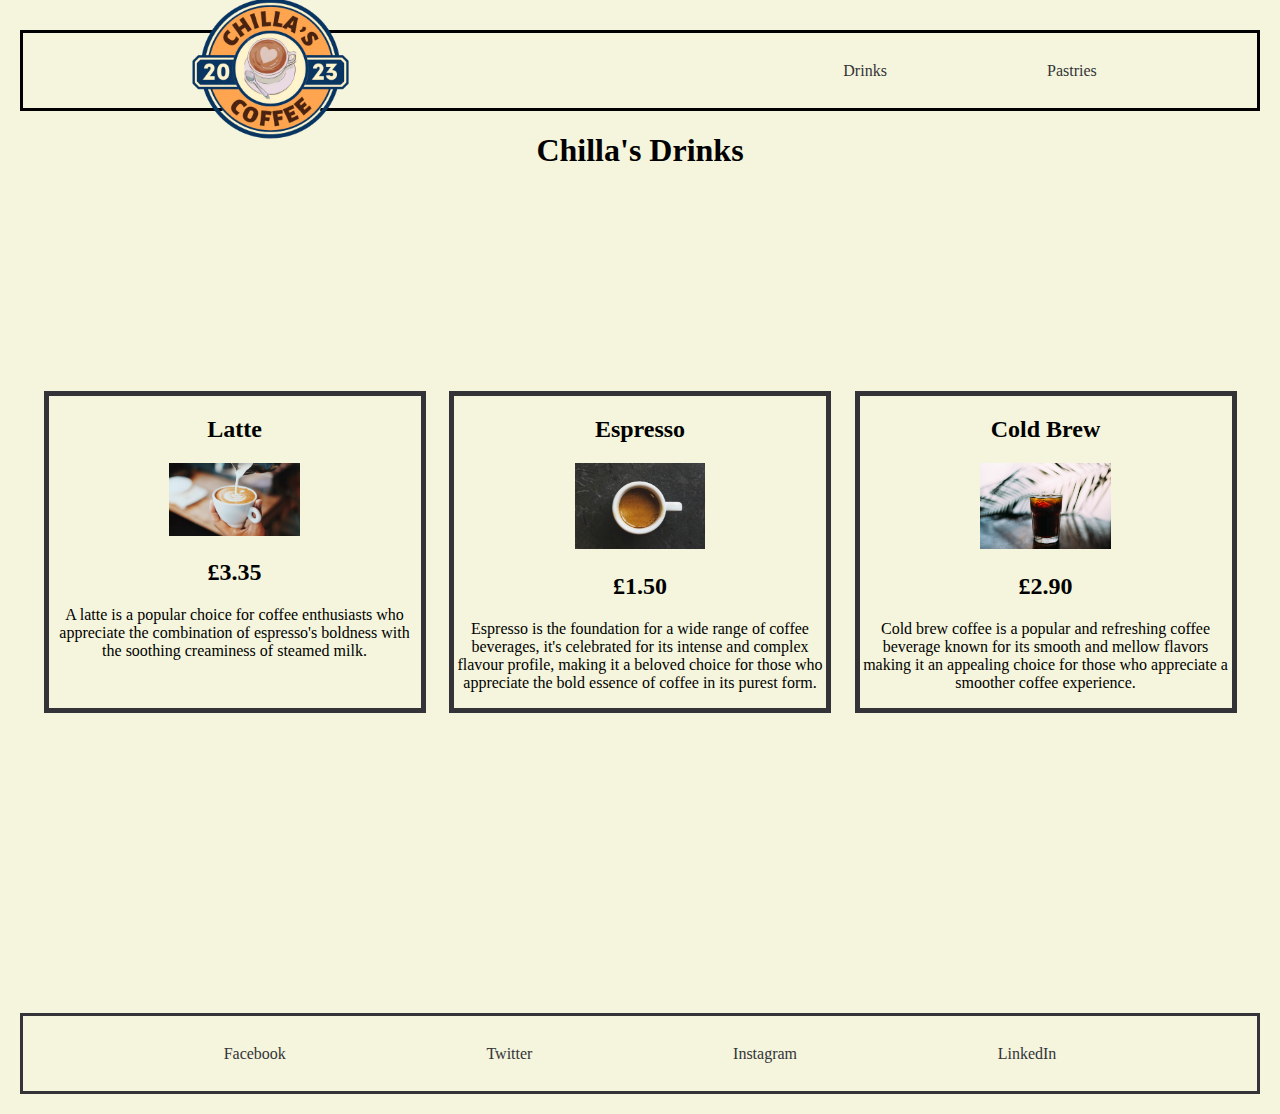
==== Drinkspage.html @ fb298c72 "Add files via upload" ====
<!DOCTYPE html>
<html lang="en">
<head>
    <meta charset="UTF-8">
    <meta name="viewport" content="width=device-width, initial-scale=1.0">
    <link rel="stylesheet" href="style.css">
    <title>Chilla's Drinks</title>
</head>
<body>

<div id="navbar">
    <a href="index.html"><img src="homebutton.png"alt="Company logo"></a>
    <a href="Drinkspage.html">Drinks</a>
    <a href="Foodpage.html">Pastries</a>
    
</div>

<h1 id="header-drinks">Chilla's Drinks</h1>
    
<div id="drinksmenu-content">
    <div class="drinksmenu">
        <h2>Latte</h2>
        <img src="latte.jpeg"alt="a cup of latte">
        <h2>£3.35</h2>
        <p>A latte is a popular choice for coffee enthusiasts who appreciate the combination of espresso's boldness with the soothing creaminess of steamed milk.</p>
    </div>
    <div class="drinksmenu">
        <h2>Espresso</h2>
        <img src="espresso.jpeg"alt="a cup of espresso">
        <h2>£1.50</h2>
        <p>Espresso is the foundation for a wide range of coffee beverages, it's celebrated for its intense and complex flavour profile,
             making it a beloved choice for those who appreciate the bold essence of coffee in its purest form. </p>
    </div>
    <div class="drinksmenu">
        <h2>Cold Brew</h2>
        <img src="cold_brew.jpeg"alt="a glass of cold brew">
        <h2>£2.90</h2>
        <P>Cold brew coffee is a popular and refreshing coffee beverage known for its smooth and mellow flavors
             making it an appealing choice for those who appreciate a smoother coffee experience. </P>
    </div>

</div>

</body>
<footer>

    <div id="footerbar">
        <a href="https://en-gb.facebook.com/"target="_blank">Facebook</a>
        <a href="https://twitter.com/?lang=en-gb"target="_blank">Twitter</a> 
        <a href="https://www.instagram.com/"target="_blank">Instagram</a>
        <a href="https://gb.linkedin.com/"target="_blank">LinkedIn</a>
    </div>
    
</footer>
</html>
---- style.css ----
body{
    margin: 20px;
    margin-top: 30px;
    font-family: 'Times New Roman', Times, serif;
    background-color: #f4f5dc; 
}
#navbar{
    border-color: #333338(240, 5%, 15%);
    border-style: solid;
    height: 75px;
    display: flex;
    justify-content:space-evenly;
    align-items: center; 
}

#navbar a{
    text-decoration: none;
    color: #333338;
}

#navbar a:hover{
    font-size: 30px;
}

img {
    width: 35%;
    align-items: center;
}

h1{
    display: flex;
    justify-content: center;
    align-items: center; 
}

h2{
    display: flex;
    justify-content: center;
    align-items: center 
}

#img1{
    display: flex;
    justify-content: center;
}

#main1{
    /* margin-left: 400px;
    margin-right: 400px; */
    margin-bottom: 100px;
    /* align-items: center; */
    /* justify-content: center; */
    text-align: center;
}

#foodmenu-content{
    /* border: crimson 5px solid; */
    display: flex;
    justify-content: space-evenly;

}

.foodmenu{
    border: #333338 5px solid;
    width: 30%;
    margin-top: 200px;
    margin-bottom: 300px;
    text-align: center;
}

#drinksmenu-content{
    display: flex;
    justify-content: space-evenly;
}

.drinksmenu{
    border: #333338 5px solid;
    width: 30%;
    margin-top: 200px;
    margin-bottom: 300px;
    text-align: center;
}









#footerbar{
    border-color: #333338;
    border-style: solid;
    height: 75px;
    display: flex;
    justify-content:space-evenly;
    align-items: center;
}

#footerbar a:hover{
    font-size: 30px;
}

#footerbar a{
    text-decoration: none;
    color: #333338;
}
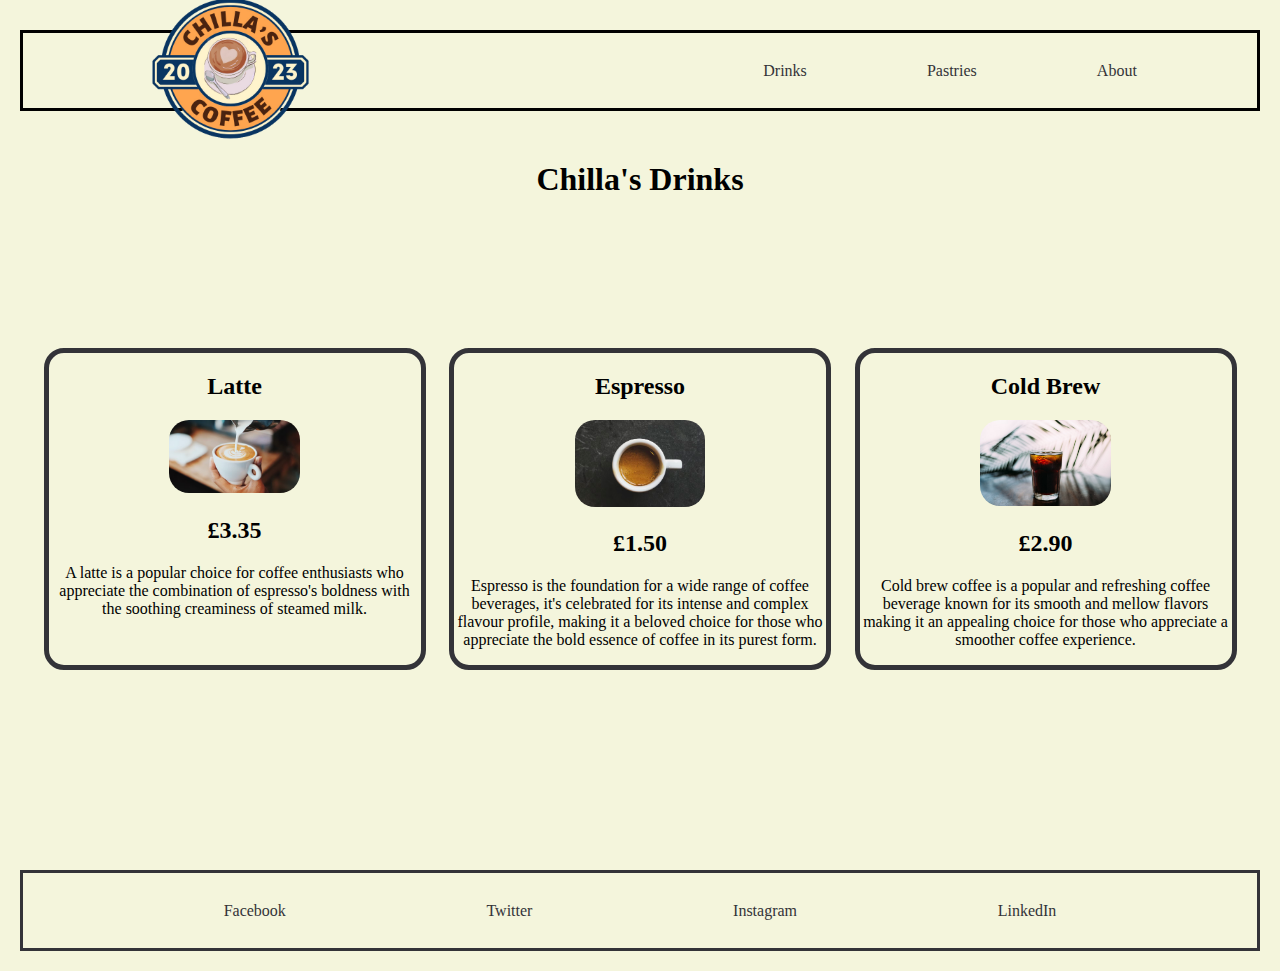
==== commit 0ef18f0b: "Add files via upload" ====
--- a/Drinkspage.html
+++ b/Drinkspage.html
@@ -12,7 +12,7 @@
     <a href="index.html"><img src="homebutton.png"alt="Company logo"></a>
     <a href="Drinkspage.html">Drinks</a>
     <a href="Foodpage.html">Pastries</a>
-    
+    <a href="aboutpage.html">About</a>
 </div>
 
 <h1 id="header-drinks">Chilla's Drinks</h1>
--- a/style.css
+++ b/style.css
@@ -5,7 +5,7 @@
     background-color: #f4f5dc; 
 }
 #navbar{
-    border-color: #333338(240, 5%, 15%);
+    border-color: #333338(240, 5%, 15%) so;
     border-style: solid;
     height: 75px;
     display: flex;
@@ -25,9 +25,12 @@
 img {
     width: 35%;
     align-items: center;
+    /* border: #333338 2px solid; */
+    border-radius: 20px;
 }
 
 h1{
+    margin: 50px;
     display: flex;
     justify-content: center;
     align-items: center; 
@@ -62,9 +65,10 @@
 
 .foodmenu{
     border: #333338 5px solid;
+    border-radius: 20px;
     width: 30%;
-    margin-top: 200px;
-    margin-bottom: 300px;
+    margin-top: 100px;
+    margin-bottom: 200px;
     text-align: center;
 }
 
@@ -75,18 +79,20 @@
 
 .drinksmenu{
     border: #333338 5px solid;
+    border-radius: 20px;
     width: 30%;
-    margin-top: 200px;
-    margin-bottom: 300px;
+    margin-top: 100px;
+    margin-bottom: 200px;
     text-align: center;
 }
 
 
-
-
-
-
-
+table{
+    margin-top: 50px;
+    margin-bottom: 300px;
+    display: flex;
+    justify-content: center;
+  }
 
 
 #footerbar{
@@ -107,3 +113,32 @@
     color: #333338;
 }
 
+@media (max-width: 652px) {
+    
+    #drinksmenu-content{
+        flex-direction: column;
+        align-items: center;
+    }
+
+    #foodmenu-content{
+        flex-direction: column;
+        align-items: center;
+        margin-top: 50px;
+        margin-bottom: 50px;
+        
+    }
+
+    .drinksmenu{
+        margin-top: 50px;
+        margin-bottom: 50px;
+        min-width: 320px;
+        
+    }
+
+    .foodmenu{
+        margin-top: 50px;
+        margin-bottom: 50px;
+        min-width: 320px;
+
+    }
+}
